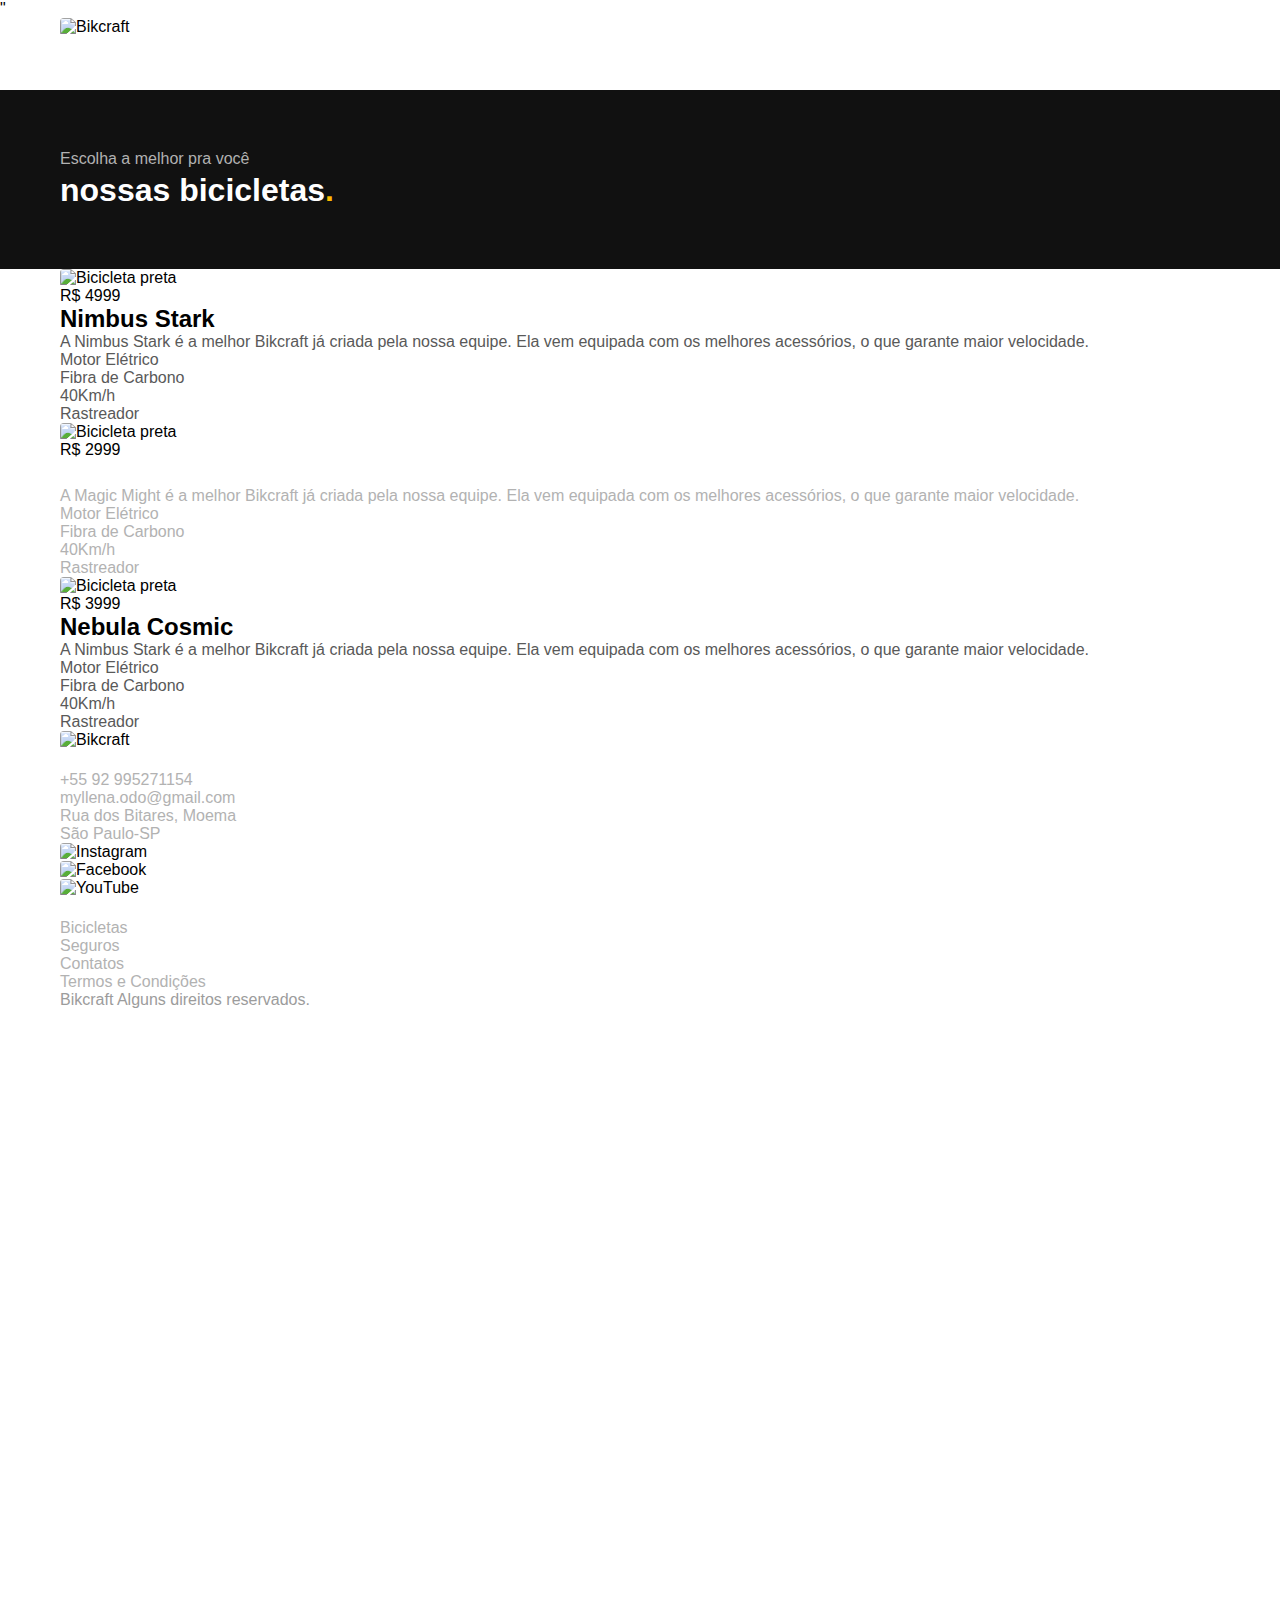
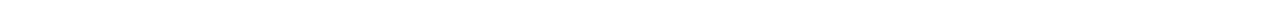
==== bicicletas.html @ 8f54a760 "adc da pagina termos" ====
<!DOCTYPE html>
<html lang="pt-br">
    <head>
        <meta charset="UTF-8">
        <meta name="viewport" content="width=device-width, initial-scale=1.0">
        <link rel="stylesheet" type="text/css" href="./css/style.css" media="screen" />
        <link href="https://fonts.googleapis.com/css2?family=Merriweather:ital,wght@1,900&family=Poppins:wght@400;600&family=Roboto:wght@400;500&display=swap" rel="stylesheet">" 


<title>Bicicletas | Bikcraft Bicicletas Eletricas</title>
<meta name="description" content="Termos e condições.">
    </head>
    <body id="bicicletas">
        <header class="header-bg">
            <div class="header container">
                <a href=""> 
                    <img src="./img/bikcraft.svg" alt="Bikcraft">
                </a>
            
            <nav aria-label="primaria">
                <ul class="header-menu font-1-m cor-0">
                    <li><a href="./bicicletas.html">Bicicletas</a></li>
                    <li><a href="./seguros.html">Seguros</a></li>
                    <li><a href="./contatos.html">Contatos</a></li>
                </ul>
            </nav>
            </div>
        </header>
        <main>
            <div class="titulo-bg">
                <div class="titulo container">
                    <p class="font-2-l-b cor-5">Escolha a melhor pra você</p>
                    <h1 class="font-1-xxl cor-0">nossas bicicletas<span class="cor-p1">.</span></h1>
                </div>
            </div>
            <div class="bicicletas-bg">
                <div class="bicicletas container">
                    <div class="bicicletas-imagem">
                        <img src="./img/bicicletas/nimbus.jpg" alt="Bicicleta preta">
                        <span class="font-2-m">R$ 4999</span>
                    </div>
                    <div class="bicicletas-conteudo">
                        <h2 class="font-1-xl">Nimbus Stark</h2>
                        <p class="font-2-s cor-8">A Nimbus Stark é a melhor Bikcraft já criada pela nossa equipe. Ela vem equipada com os melhores acessórios, o que garante maior velocidade.</p>
                        <ul class="font-1-m cor-8">
                            <li> <img src="./img/icones/eletrica.svg" alt="">Motor Elétrico</li>
                            <li> <img src="./img/icones/carbono.svg" alt="">Fibra de Carbono</li>
                            <li> <img src="./img/icones/velocidade.svg" alt="">40Km/h</li>
                            <li> <img src="./img/icones/rastreador.svg" alt="">Rastreador</li>
                        </ul>
                    </div>
                </div>

            </div>
            <div class="bicicletas-bg">
                <div class="bicicletas container">
                    <div class="bicicletas-imagem">
                        <img src="./img/bicicletas/magic.jpg" alt="Bicicleta preta">
                        <span class="font-2-m">R$ 2999</span>
                    </div>
                    <div class="bicicletas-conteudo">
                        <h2 class="font-1-xl cor-0">Magic Might</h2>
                        <p class="font-2-s cor-5">A Magic Might é a melhor Bikcraft já criada pela nossa equipe. Ela vem equipada com os melhores acessórios, o que garante maior velocidade.</p>
                        <ul class="font-1-m cor-5">
                            <li> <img src="./img/icones/eletrica.svg" alt="">Motor Elétrico</li>
                            <li> <img src="./img/icones/carbono.svg" alt="">Fibra de Carbono</li>
                            <li> <img src="./img/icones/velocidade.svg" alt="">40Km/h</li>
                            <li> <img src="./img/icones/rastreador.svg" alt="">Rastreador</li>
                        </ul>
                    </div>
                </div>

            </div>
            <div class="bicicletas-bg">
                <div class="bicicletas container">
                    <div class="bicicletas-imagem">
                        <img src="./img/bicicletas/nebula.jpg" alt="Bicicleta preta">
                        <span class="font-2-m">R$ 3999</span>
                    </div>
                    <div class="bicicletas-conteudo">
                        <h2 class="font-1-xl">Nebula Cosmic</h2>
                        <p class="font-2-s cor-8">A Nimbus Stark é a melhor Bikcraft já criada pela nossa equipe. Ela vem equipada com os melhores acessórios, o que garante maior velocidade.</p>
                        <ul class="font-1-m cor-8">
                            <li> <img src="./img/icones/eletrica.svg" alt="">Motor Elétrico</li>
                            <li> <img src="./img/icones/carbono.svg" alt="">Fibra de Carbono</li>
                            <li> <img src="./img/icones/velocidade.svg" alt="">40Km/h</li>
                            <li> <img src="./img/icones/rastreador.svg" alt="">Rastreador</li>
                        </ul>
                    </div>
                </div>

            </div> 
        </main>
        <footer class="footer-bg">
            <div class="footer container">
                <img src="./img/bikcraft.svg" alt="Bikcraft">
            <div class="footer-contato">
                <h3 class="font-2-l-b cor-0">Contato</h3>
                <ul class="font-2-m cor-5">
                <li><a href="tel:+5592995271154">+55 92 995271154</a></li>
            <li><a href="mailto:myllena.odo@gmail.com">myllena.odo@gmail.com</a></li>
            <li>Rua dos Bitares, Moema</li>
            <li>São Paulo-SP</li>
                </ul>
                <div class="footer-redes">
                <a href="./"><img src="./img/redes/instagram.svg" alt="Instagram"></a>
                <a href="./"><img src="./img/redes/facebook.svg" alt="Facebook"></a>
                <a href="./"><img src="./img/redes/youtube.svg" alt="YouTube"></a>
                </div>
            </div>
            <div class="footer-informacoes">
                <h3 class="font-2-l-b cor-0">Informações</h3>
                <nav>
                    <ul class="font-1-m cor-5">
                    <li><a href="./bicicletas.html">Bicicletas</a></li>
                    <li><a href="./seguros.html">Seguros</a></li>
                    <li><a href="./contatos.html">Contatos</a></li>
                    <li><a href="./termos.html">Termos e Condições</a></li>
                    </ul>
                </nav>
            </div>
            <p class="footer-copy font-2-m cor-6">Bikcraft Alguns direitos reservados.</p>
        </div>
        </footer>
    </body>

</html>
---- css/style.css ----
/*global*/
@import "./global/global.css";
@import "./global/header.css";
@import "./global/footer.css";

/*utilitários usados */
@import "./utilitarios/tipografia.css";
@import "./utilitarios/cores.css";
@import "./utilitarios/componentes.css";

/*página inicial do site*/
@import "./home/introducao.css";
@import "./home/tecnologia.css";
@import"./home/parceiros.css";
@import"./home/depoimento.css";

/*lista de bicicletas*/
@import "./bicicletas/bicicletas-lista.css";

/*pagina de seguros*/
@import"./seguros/seguros.css";

/*paginas dentro do site*/
@import"./termos/termos.css";
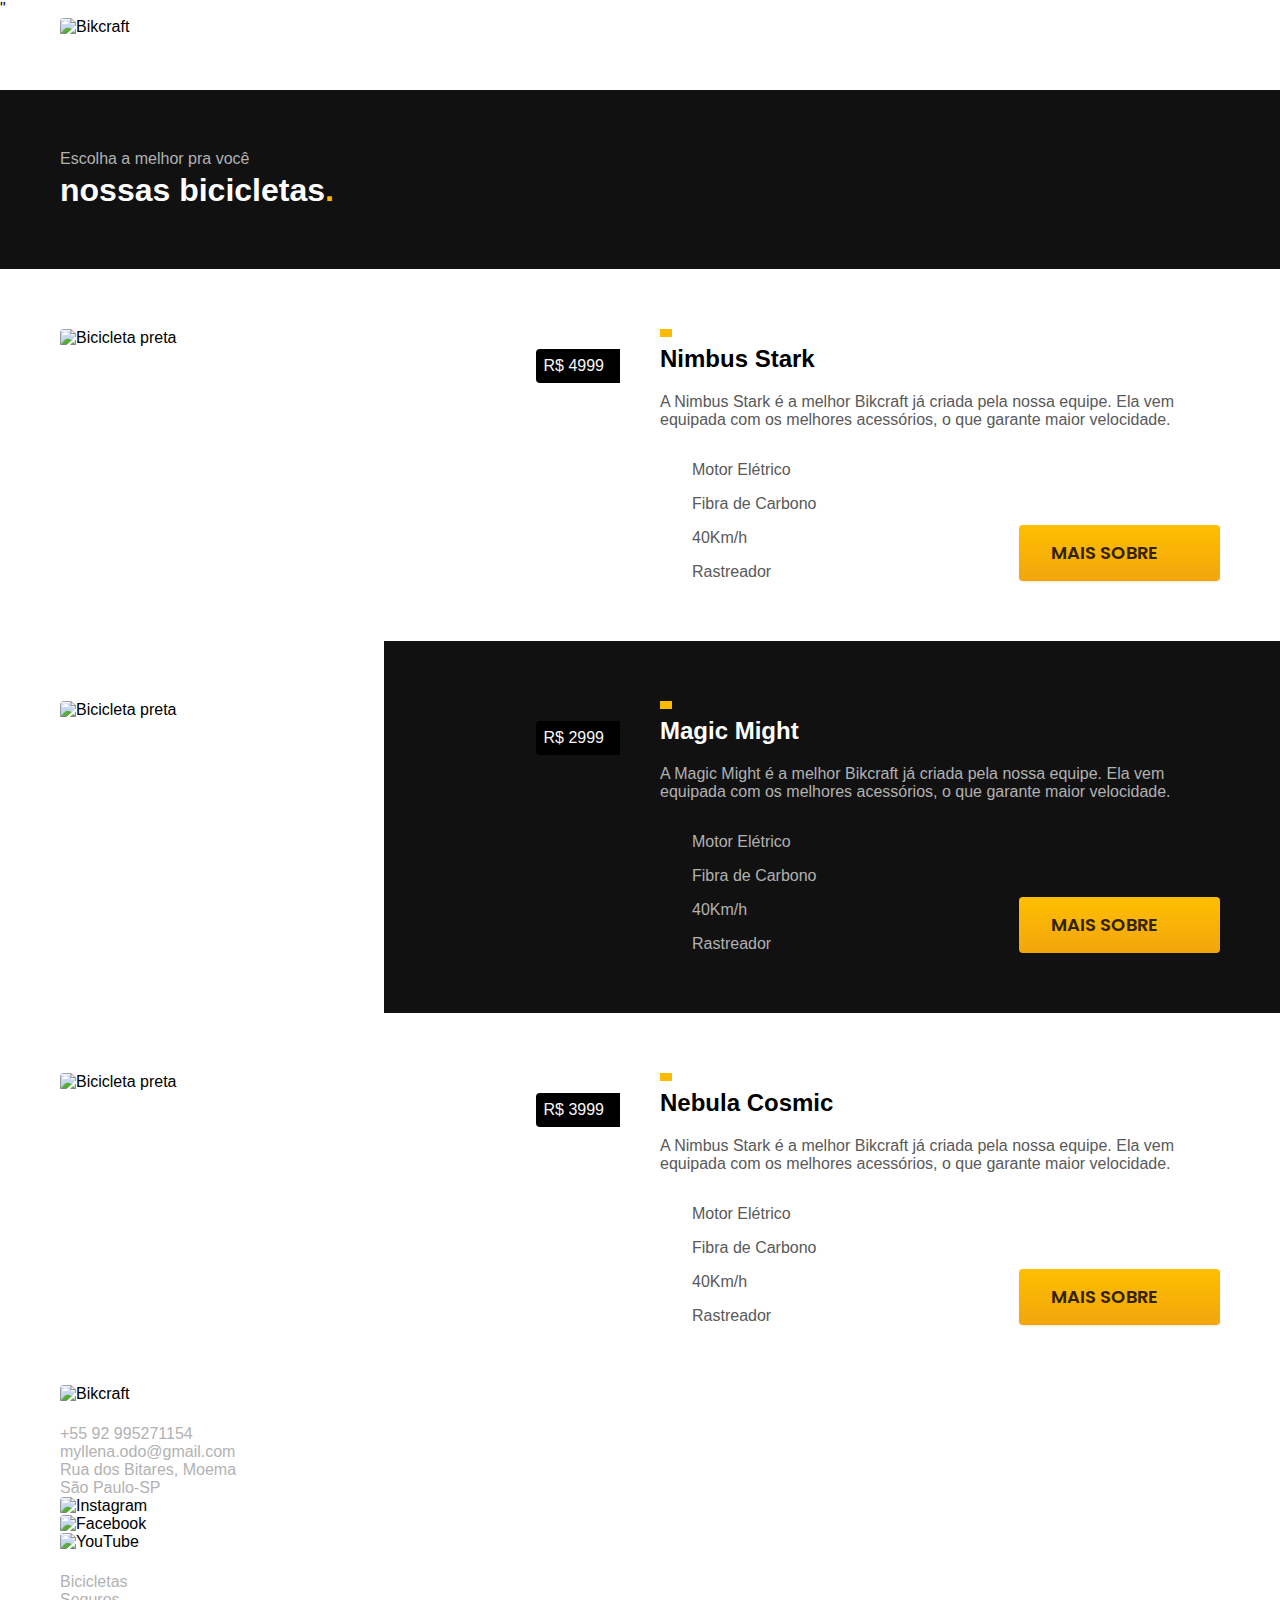
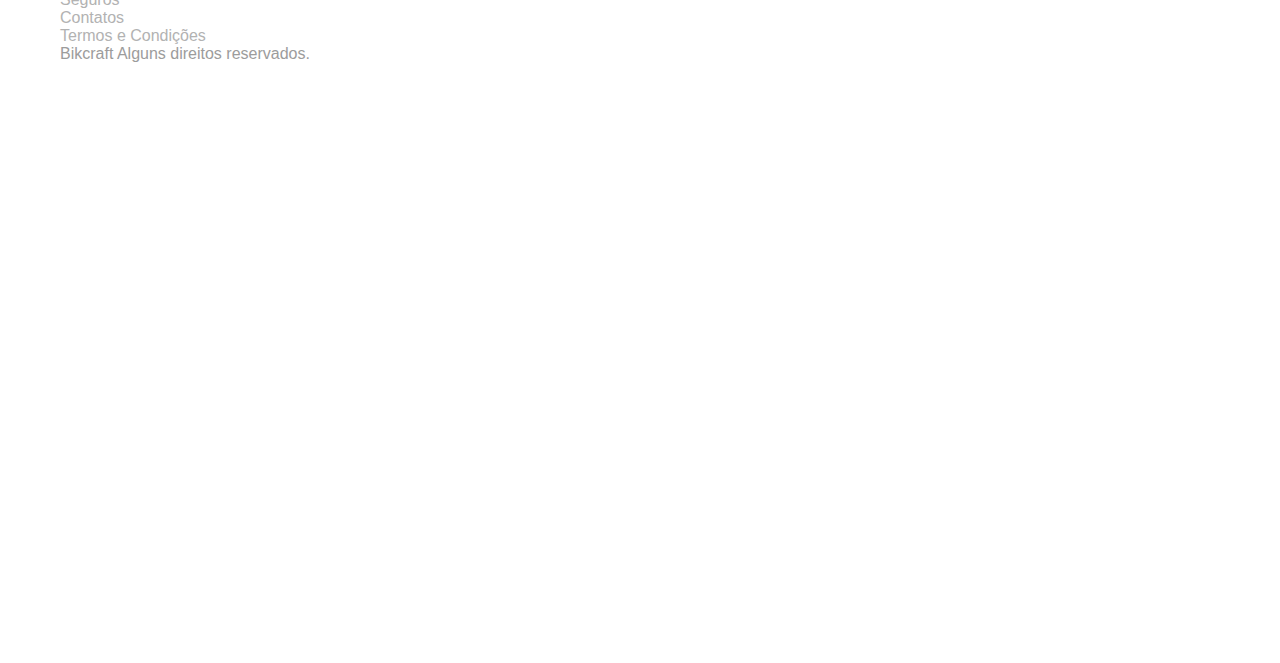
==== commit 2d0bcd15: "pagina das bicicletas" ====
--- a/bicicletas.html
+++ b/bicicletas.html
@@ -33,12 +33,13 @@
                     <h1 class="font-1-xxl cor-0">nossas bicicletas<span class="cor-p1">.</span></h1>
                 </div>
             </div>
-            <div class="bicicletas-bg">
+            
                 <div class="bicicletas container">
                     <div class="bicicletas-imagem">
                         <img src="./img/bicicletas/nimbus.jpg" alt="Bicicleta preta">
-                        <span class="font-2-m">R$ 4999</span>
+                        <span class="font-2-m cor-1">R$ 4999</span>
                     </div>
+                    
                     <div class="bicicletas-conteudo">
                         <h2 class="font-1-xl">Nimbus Stark</h2>
                         <p class="font-2-s cor-8">A Nimbus Stark é a melhor Bikcraft já criada pela nossa equipe. Ela vem equipada com os melhores acessórios, o que garante maior velocidade.</p>
@@ -48,15 +49,15 @@
                             <li> <img src="./img/icones/velocidade.svg" alt="">40Km/h</li>
                             <li> <img src="./img/icones/rastreador.svg" alt="">Rastreador</li>
                         </ul>
+                        <a  class="botao seta"href="./bicicletas/nebula.html"> Mais Sobre</a>
                     </div>
                 </div>
 
-            </div>
             <div class="bicicletas-bg">
                 <div class="bicicletas container">
                     <div class="bicicletas-imagem">
                         <img src="./img/bicicletas/magic.jpg" alt="Bicicleta preta">
-                        <span class="font-2-m">R$ 2999</span>
+                        <span class="font-2-m cor-1">R$ 2999</span>
                     </div>
                     <div class="bicicletas-conteudo">
                         <h2 class="font-1-xl cor-0">Magic Might</h2>
@@ -67,15 +68,16 @@
                             <li> <img src="./img/icones/velocidade.svg" alt="">40Km/h</li>
                             <li> <img src="./img/icones/rastreador.svg" alt="">Rastreador</li>
                         </ul>
+                        <a  class="botao seta"href="./bicicletas/nebula.html"> Mais Sobre</a>
                     </div>
                 </div>
 
             </div>
-            <div class="bicicletas-bg">
+            
                 <div class="bicicletas container">
                     <div class="bicicletas-imagem">
                         <img src="./img/bicicletas/nebula.jpg" alt="Bicicleta preta">
-                        <span class="font-2-m">R$ 3999</span>
+                        <span class="font-2-m cor-1">R$ 3999</span>
                     </div>
                     <div class="bicicletas-conteudo">
                         <h2 class="font-1-xl">Nebula Cosmic</h2>
@@ -86,10 +88,11 @@
                             <li> <img src="./img/icones/velocidade.svg" alt="">40Km/h</li>
                             <li> <img src="./img/icones/rastreador.svg" alt="">Rastreador</li>
                         </ul>
+                        <a  class="botao seta"href="./bicicletas/nebula.html"> Mais Sobre</a>
                     </div>
                 </div>
 
-            </div> 
+            
         </main>
         <footer class="footer-bg">
             <div class="footer container">
--- a/css/style.css
+++ b/css/style.css
@@ -16,6 +16,7 @@
 
 /*lista de bicicletas*/
 @import "./bicicletas/bicicletas-lista.css";
+@import "./bicicletas/bicicletas.css";
 
 /*pagina de seguros*/
 @import"./seguros/seguros.css";
